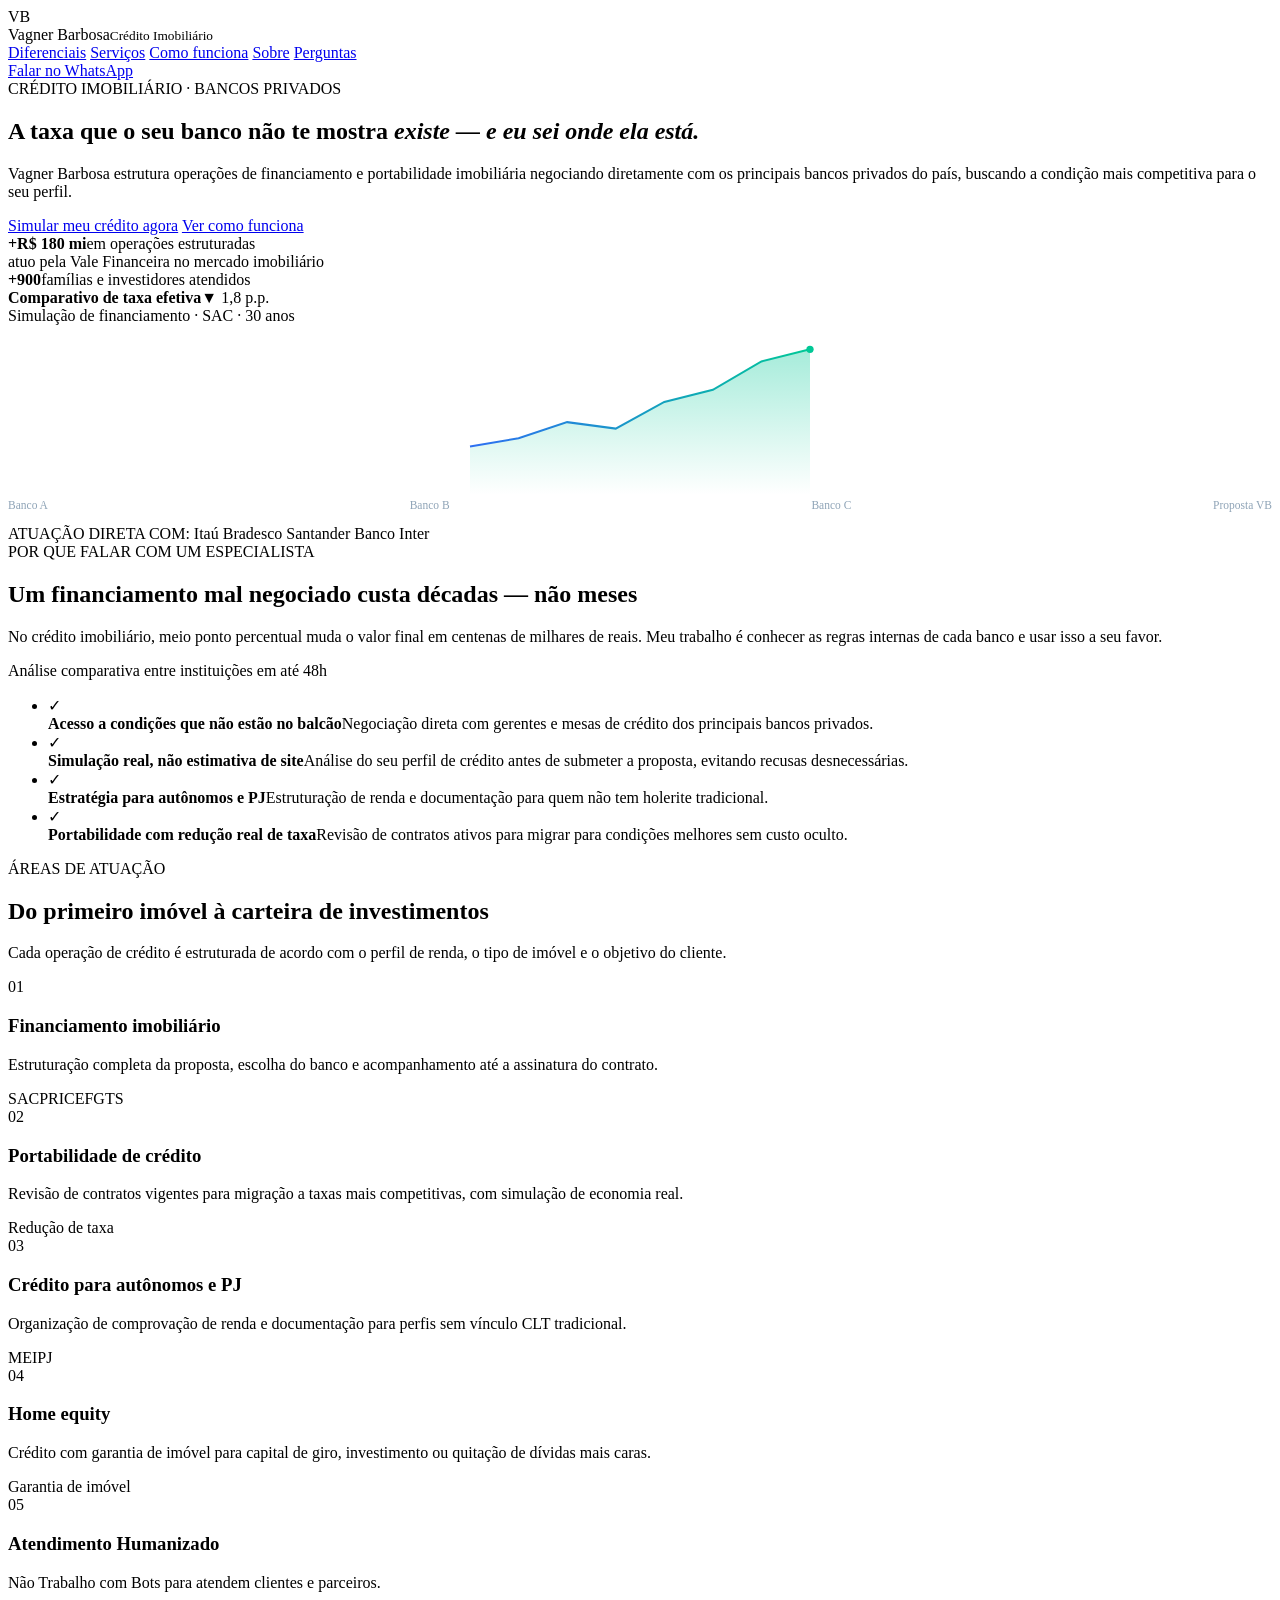
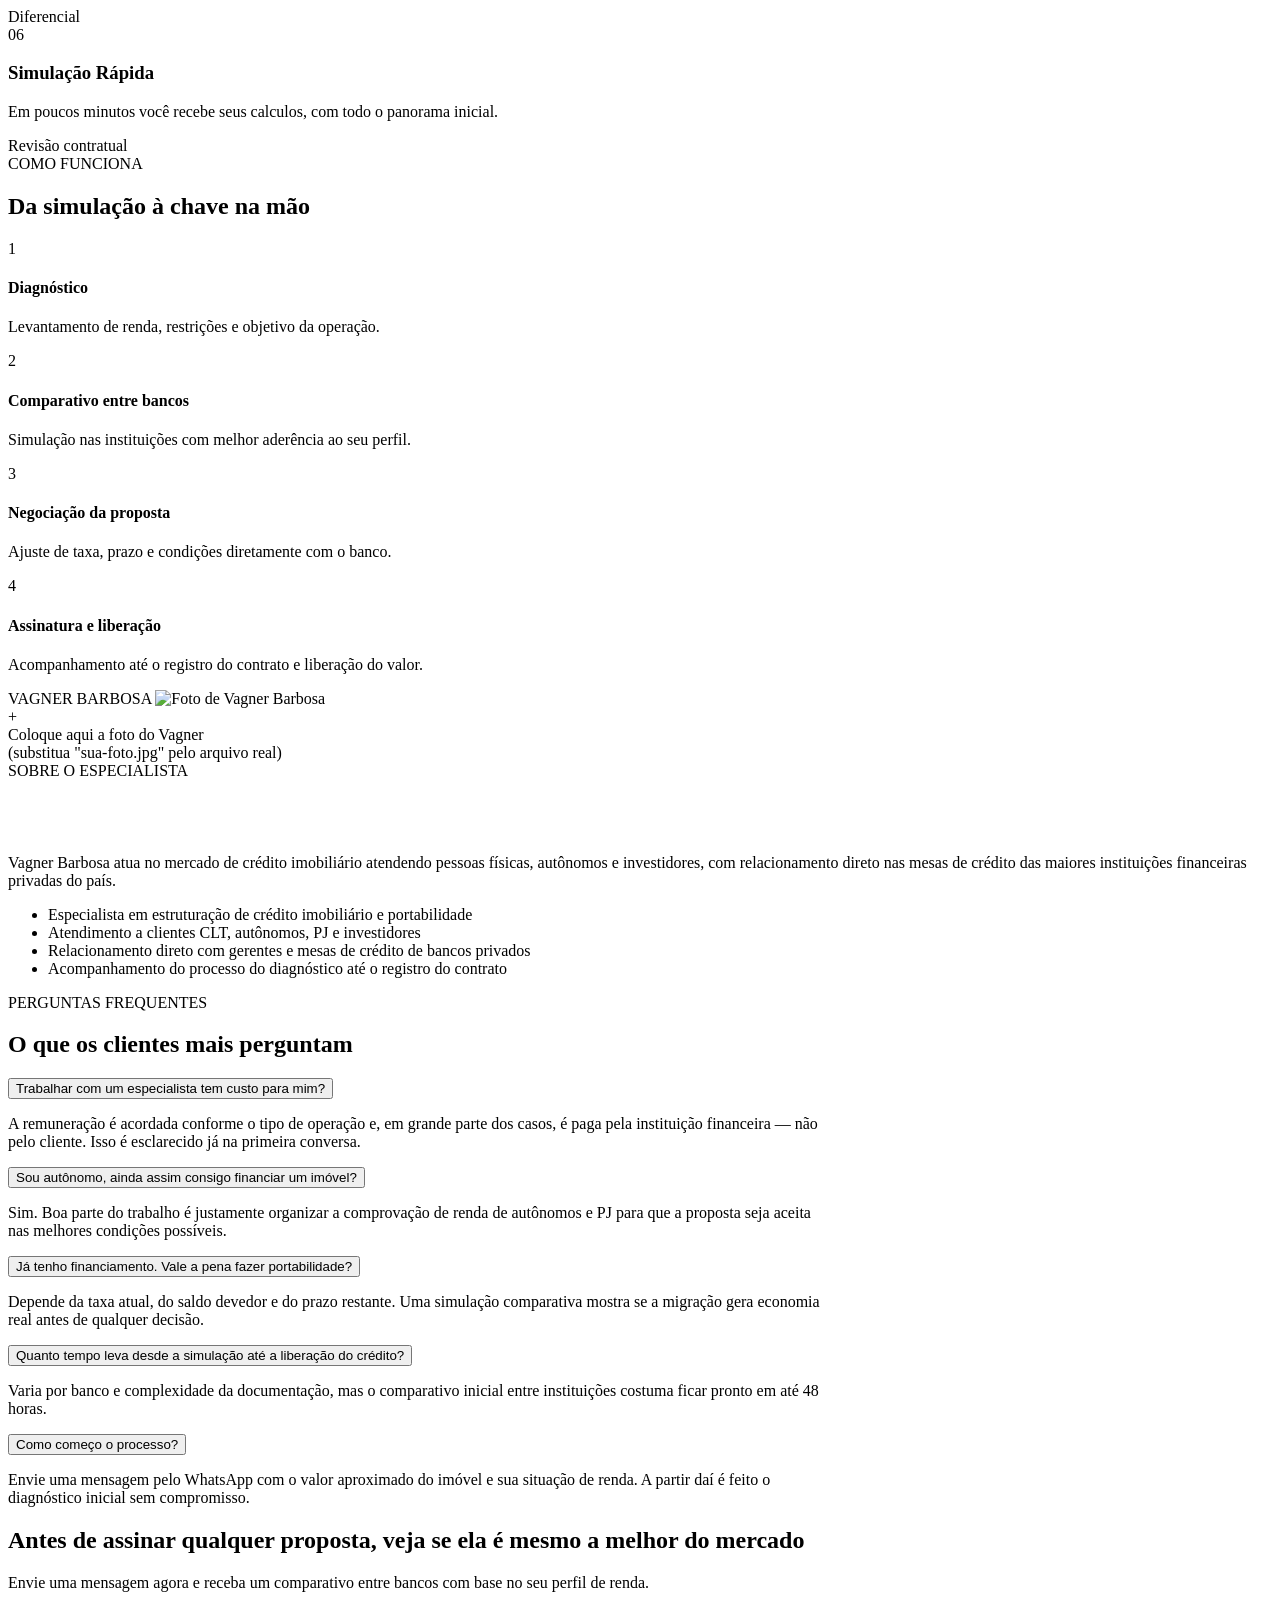
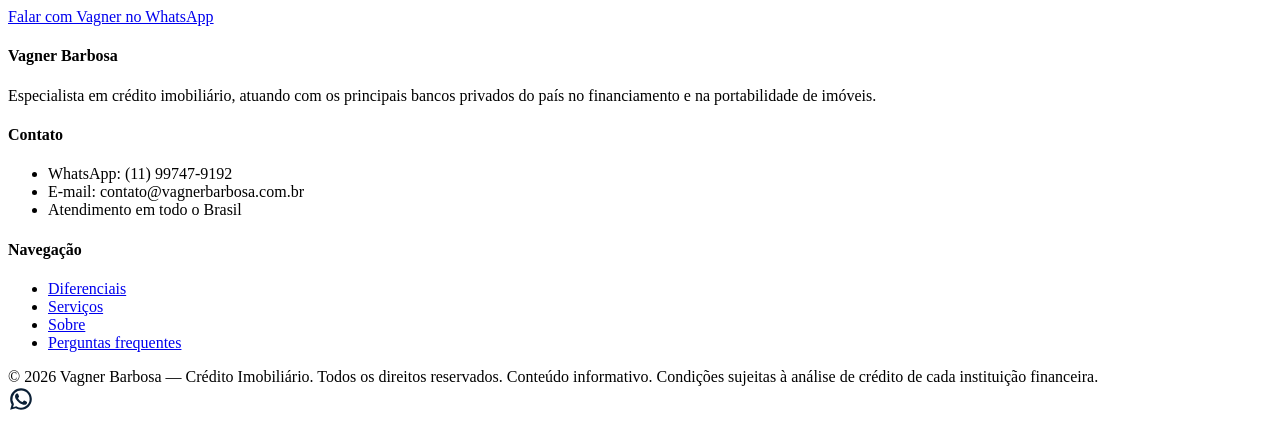
==== vagner-landing-index.html @ 302e8bf1 "first" ====
<!DOCTYPE html>
<html lang="pt-BR">
<head>
<meta charset="UTF-8">
<meta name="viewport" content="width=device-width, initial-scale=1.0">
<title>Vagner Barbosa | Especialista em Crédito Imobiliário</title>
<link rel="preconnect" href="https://fonts.googleapis.com">
<link href="https://fonts.googleapis.com/css2?family=Space+Grotesk:wght@400;500;600;700&family=Inter:wght@400;500;600;700&display=swap" rel="stylesheet">
<script src="script.js"defer></script>
<link rel="stylesheet" href="styles.css">
</head>
<body>

<header>
  <div class="header-inner">
    <div class="brand">
      <div class="brand-mark"><span>VB</span></div>
      <div class="brand-text">Vagner Barbosa<small>Crédito Imobiliário</small></div>
    </div>
    <nav>
      <a href="#diferenciais">Diferenciais</a>
      <a href="#servicos">Serviços</a>
      <a href="#processo">Como funciona</a>
      <a href="#sobre">Sobre</a>
      <a href="#faq">Perguntas</a>
    </nav>
    <a class="header-cta" href="https://wa.me/5512997479292?text=Ol%C3%A1%2C%20quero%20simular%20meu%20cr%C3%A9dito%20imobili%C3%A1rio" target="_blank" rel="noopener">Falar no WhatsApp</a>
  </div>
</header>

<section class="hero">
  <div class="hero-grid">
    <div>
      <div class="eyebrow-line reveal">CRÉDITO IMOBILIÁRIO · BANCOS PRIVADOS</div>
      <h1 class="reveal">A taxa que o seu banco não te mostra <em>existe — e eu sei onde ela está.</em></h1>
      <p class="lede reveal">Vagner Barbosa estrutura operações de financiamento e portabilidade imobiliária negociando diretamente com os principais bancos privados do país, buscando a condição mais competitiva para o seu perfil.</p>
      <div class="hero-ctas reveal">
        <a class="btn-primary" href="https://wa.me/5512997479192?text=Ol%C3%A1%2C%20quero%20simular%20meu%20cr%C3%A9dito%20imobili%C3%A1rio" target="_blank" rel="noopener">Simular meu crédito agora</a>
        <a class="btn-ghost" href="#servicos">Ver como funciona</a>
      </div>
      <div class="hero-stats reveal">
        <div><b>+R$ 180 mi</b><span>em operações estruturadas</span></div>
        <div><span>atuo pela Vale Financeira no mercado imobiliário</span></div>
        <div><b>+900</b><span>famílias e investidores atendidos</span></div>
      </div>
    </div>
    <div>
      <div class="chart-card reveal">
        <div class="chart-card-head"><b>Comparativo de taxa efetiva</b><span>▼ 1,8 p.p.</span></div>
        <div class="chart-sub">Simulação de financiamento · SAC · 30 anos</div>
        <svg viewBox="0 0 420 210" width="100%" height="170" xmlns="http://www.w3.org/2000/svg">
          <defs>
            <linearGradient id="lineFill" x1="0" y1="0" x2="0" y2="1">
              <stop offset="0%" stop-color="#00C896" stop-opacity="0.35"/>
              <stop offset="100%" stop-color="#00C896" stop-opacity="0"/>
            </linearGradient>
            <linearGradient id="lineStroke" x1="0" y1="0" x2="1" y2="0">
              <stop offset="0%" stop-color="#2E6FF2"/>
              <stop offset="100%" stop-color="#00C896"/>
            </linearGradient>
          </defs>
          <g stroke="rgba(255,255,255,0.08)" stroke-width="1">
            <line x1="0" y1="30" x2="420" y2="30"/>
            <line x1="0" y1="70" x2="420" y2="70"/>
            <line x1="0" y1="110" x2="420" y2="110"/>
            <line x1="0" y1="150" x2="420" y2="150"/>
          </g>
          <path d="M0,150 L60,140 L120,120 L180,128 L240,95 L300,80 L360,45 L420,30 L420,210 L0,210 Z" fill="url(#lineFill)"/>
          <path d="M0,150 L60,140 L120,120 L180,128 L240,95 L300,80 L360,45 L420,30" fill="none" stroke="url(#lineStroke)" stroke-width="2.5"/>
          <circle cx="420" cy="30" r="4.5" fill="#00C896"/>
        </svg>
        <div style="display:flex;justify-content:space-between;color:#8FA4B7;font-size:11.5px;padding-bottom:14px;">
          <span>Banco A</span><span>Banco B</span><span>Banco C</span><span>Proposta VB</span>
        </div>
      </div>
    </div>
  </div>
</section>

<div class="bank-strip">
  <div class="wrap">
    <span class="label">ATUAÇÃO DIRETA COM:</span>
    <span class="bank-chip">Itaú</span>
    <span class="bank-chip">Bradesco</span>
    <span class="bank-chip">Santander</span>
    <span class="bank-chip">Banco Inter</span>
  </div>
</div>

<section class="diff-section" id="diferenciais">
  <div class="wrap">
    <div class="section-head reveal">
      <span class="kicker">POR QUE FALAR COM UM ESPECIALISTA</span>
      <h2>Um financiamento mal negociado custa décadas — não meses</h2>
      <p>No crédito imobiliário, meio ponto percentual muda o valor final em centenas de milhares de reais. Meu trabalho é conhecer as regras internas de cada banco e usar isso a seu favor.</p>
    </div>
    <div class="diff-grid">
      <div class="diff-visual reveal">
        <div class="tag">Análise comparativa entre instituições em até 48h</div>
      </div>
      <ul class="checklist">
        <li class="reveal reveal-stagger" style="--i:0">
          <span class="check-ico">✓</span>
          <div><strong>Acesso a condições que não estão no balcão</strong><span>Negociação direta com gerentes e mesas de crédito dos principais bancos privados.</span></div>
        </li>
        <li class="reveal reveal-stagger" style="--i:1">
          <span class="check-ico">✓</span>
          <div><strong>Simulação real, não estimativa de site</strong><span>Análise do seu perfil de crédito antes de submeter a proposta, evitando recusas desnecessárias.</span></div>
        </li>
        <li class="reveal reveal-stagger" style="--i:2">
          <span class="check-ico">✓</span>
          <div><strong>Estratégia para autônomos e PJ</strong><span>Estruturação de renda e documentação para quem não tem holerite tradicional.</span></div>
        </li>
        <li class="reveal reveal-stagger" style="--i:3">
          <span class="check-ico">✓</span>
          <div><strong>Portabilidade com redução real de taxa</strong><span>Revisão de contratos ativos para migrar para condições melhores sem custo oculto.</span></div>
        </li>
      </ul>
    </div>
  </div>
</section>

<section class="services" id="servicos">
  <div class="wrap">
    <div class="section-head reveal">
      <span class="kicker">ÁREAS DE ATUAÇÃO</span>
      <h2>Do primeiro imóvel à carteira de investimentos</h2>
      <p>Cada operação de crédito é estruturada de acordo com o perfil de renda, o tipo de imóvel e o objetivo do cliente.</p>
    </div>
    <div class="services-grid">
      <div class="service-card reveal reveal-stagger" style="--i:0">
        <div class="service-num">01</div>
        <h3>Financiamento imobiliário</h3>
        <p>Estruturação completa da proposta, escolha do banco e acompanhamento até a assinatura do contrato.</p>
        <div class="tags"><span>SAC</span><span>PRICE</span><span>FGTS</span></div>
      </div>
      <div class="service-card reveal reveal-stagger" style="--i:1">
        <div class="service-num">02</div>
        <h3>Portabilidade de crédito</h3>
        <p>Revisão de contratos vigentes para migração a taxas mais competitivas, com simulação de economia real.</p>
        <div class="tags"><span>Redução de taxa</span></div>
      </div>
      <div class="service-card reveal reveal-stagger" style="--i:2">
        <div class="service-num">03</div>
        <h3>Crédito para autônomos e PJ</h3>
        <p>Organização de comprovação de renda e documentação para perfis sem vínculo CLT tradicional.</p>
        <div class="tags"><span>MEI</span><span>PJ</span></div>
      </div>
      <div class="service-card reveal reveal-stagger" style="--i:3">
        <div class="service-num">04</div>
        <h3>Home equity</h3>
        <p>Crédito com garantia de imóvel para capital de giro, investimento ou quitação de dívidas mais caras.</p>
        <div class="tags"><span>Garantia de imóvel</span></div>
      </div>
      <div class="service-card reveal reveal-stagger" style="--i:4">
        <div class="service-num">05</div>
        <h3>Atendimento Humanizado</h3>
        <p>Não Trabalho com Bots para atendem clientes e parceiros.</p>
        <div class="tags"><span>Diferencial</span></div>
      </div>
      <div class="service-card reveal reveal-stagger" style="--i:5">
        <div class="service-num">06</div>
        <h3>Simulação Rápida</h3>
        <p>Em poucos minutos você recebe seus calculos, com todo o panorama inicial.</p>
        <div class="tags"><span>Revisão contratual</span></div>
      </div>
    </div>
  </div>
</section>

<section class="process" id="processo">
  <div class="wrap">
    <div class="section-head reveal">
      <span class="kicker">COMO FUNCIONA</span>
      <h2>Da simulação à chave na mão</h2>
    </div>
    <div class="process-list">
      <div class="process-step reveal reveal-stagger" style="--i:0">
        <div class="dot">1</div>
        <h4>Diagnóstico</h4>
        <p>Levantamento de renda, restrições e objetivo da operação.</p>
      </div>
      <div class="process-step reveal reveal-stagger" style="--i:1">
        <div class="dot">2</div>
        <h4>Comparativo entre bancos</h4>
        <p>Simulação nas instituições com melhor aderência ao seu perfil.</p>
      </div>
      <div class="process-step reveal reveal-stagger" style="--i:2">
        <div class="dot">3</div>
        <h4>Negociação da proposta</h4>
        <p>Ajuste de taxa, prazo e condições diretamente com o banco.</p>
      </div>
      <div class="process-step reveal reveal-stagger" style="--i:3">
        <div class="dot">4</div>
        <h4>Assinatura e liberação</h4>
        <p>Acompanhamento até o registro do contrato e liberação do valor.</p>
      </div>
    </div>
  </div>
</section>

<section class="about" id="sobre">
  <div class="wrap about-grid">
    <div class="about-photo reveal" id="photo-slot">
      <span class="frame-tag">VAGNER BARBOSA</span>
      <img src="sua-foto.jpg" alt="Foto de Vagner Barbosa" onerror="this.parentElement.classList.add('no-photo')">
      <div class="placeholder">
        <div class="plus-ico">+</div>
        <span>Coloque aqui a foto do Vagner<br>(substitua "sua-foto.jpg" pelo arquivo real)</span>
      </div>
    </div>
    <div class="reveal">
      <span class="kicker" style="color:var(--teal-300);">SOBRE O ESPECIALISTA</span>
      <h2 style="color:#fff;margin-top:10px;font-size:clamp(24px,3vw,32px);">12 anos estruturando operações de crédito com os principais bancos privados</h2>
      <p class="lede">Vagner Barbosa atua no mercado de crédito imobiliário atendendo pessoas físicas, autônomos e investidores, com relacionamento direto nas mesas de crédito das maiores instituições financeiras privadas do país.</p>
      <ul class="about-credentials">
        <li>Especialista em estruturação de crédito imobiliário e portabilidade</li>
        <li>Atendimento a clientes CLT, autônomos, PJ e investidores</li>
        <li>Relacionamento direto com gerentes e mesas de crédito de bancos privados</li>
        <li>Acompanhamento do processo do diagnóstico até o registro do contrato</li>
      </ul>
    </div>
  </div>
</section>

<section class="faq" id="faq">
  <div class="wrap" style="max-width:820px;">
    <div class="section-head reveal" style="max-width:100%;">
      <span class="kicker">PERGUNTAS FREQUENTES</span>
      <h2>O que os clientes mais perguntam</h2>
    </div>
    <div class="faq-list">
      <div class="faq-item open reveal reveal-stagger" style="--i:0">
        <button class="faq-q"><span>Trabalhar com um especialista tem custo para mim?</span><span class="plus"></span></button>
        <div class="faq-a" style="max-height:200px;"><p>A remuneração é acordada conforme o tipo de operação e, em grande parte dos casos, é paga pela instituição financeira — não pelo cliente. Isso é esclarecido já na primeira conversa.</p></div>
      </div>
      <div class="faq-item reveal reveal-stagger" style="--i:1">
        <button class="faq-q"><span>Sou autônomo, ainda assim consigo financiar um imóvel?</span><span class="plus"></span></button>
        <div class="faq-a"><p>Sim. Boa parte do trabalho é justamente organizar a comprovação de renda de autônomos e PJ para que a proposta seja aceita nas melhores condições possíveis.</p></div>
      </div>
      <div class="faq-item reveal reveal-stagger" style="--i:2">
        <button class="faq-q"><span>Já tenho financiamento. Vale a pena fazer portabilidade?</span><span class="plus"></span></button>
        <div class="faq-a"><p>Depende da taxa atual, do saldo devedor e do prazo restante. Uma simulação comparativa mostra se a migração gera economia real antes de qualquer decisão.</p></div>
      </div>
      <div class="faq-item reveal reveal-stagger" style="--i:3">
        <button class="faq-q"><span>Quanto tempo leva desde a simulação até a liberação do crédito?</span><span class="plus"></span></button>
        <div class="faq-a"><p>Varia por banco e complexidade da documentação, mas o comparativo inicial entre instituições costuma ficar pronto em até 48 horas.</p></div>
      </div>
      <div class="faq-item reveal reveal-stagger" style="--i:4">
        <button class="faq-q"><span>Como começo o processo?</span><span class="plus"></span></button>
        <div class="faq-a"><p>Envie uma mensagem pelo WhatsApp com o valor aproximado do imóvel e sua situação de renda. A partir daí é feito o diagnóstico inicial sem compromisso.</p></div>
      </div>
    </div>
  </div>
</section>

<section class="final-cta">
  <div class="wrap">
    <h2 class="reveal">Antes de assinar qualquer proposta, veja se ela é mesmo a melhor do mercado</h2>
    <p class="reveal">Envie uma mensagem agora e receba um comparativo entre bancos com base no seu perfil de renda.</p>
    <a class="btn-primary reveal" href="https://wa.me/5512997479192?text=Ol%C3%A1%2C%20quero%20simular%20meu%20cr%C3%A9dito%20imobili%C3%A1rio" target="_blank" rel="noopener">Falar com Vagner no WhatsApp</a>
  </div>
</section>

<footer>
  <div class="wrap">
    <div class="footer-grid">
      <div>
        <h4>Vagner Barbosa</h4>
        <p>Especialista em crédito imobiliário, atuando com os principais bancos privados do país no financiamento e na portabilidade de imóveis.</p>
      </div>
      <div>
        <h4>Contato</h4>
        <ul>
          <li>WhatsApp: (11) 99747-9192</li>
          <li>E-mail: contato@vagnerbarbosa.com.br</li>
          <li>Atendimento em todo o Brasil</li>
        </ul>
      </div>
      <div>
        <h4>Navegação</h4>
        <ul>
          <li><a href="#diferenciais">Diferenciais</a></li>
          <li><a href="#servicos">Serviços</a></li>
          <li><a href="#sobre">Sobre</a></li>
          <li><a href="#faq">Perguntas frequentes</a></li>
        </ul>
      </div>
    </div>
    <div class="footer-bottom">
      <span>© 2026 Vagner Barbosa — Crédito Imobiliário. Todos os direitos reservados.</span>
      <span>Conteúdo informativo. Condições sujeitas à análise de crédito de cada instituição financeira.</span>
    </div>
  </div>
</footer>

<a class="float-wpp" href="https://wa.me/5512997479192?text=Ol%C3%A1%2C%20quero%20simular%20meu%20cr%C3%A9dito%20imobili%C3%A1rio" target="_blank" rel="noopener" aria-label="Falar no WhatsApp">
  <svg width="26" height="26" viewBox="0 0 24 24" fill="none"><path d="M12 2C6.48 2 2 6.48 2 12c0 1.86.5 3.6 1.38 5.1L2 22l5.05-1.35A9.94 9.94 0 0 0 12 22c5.52 0 10-4.48 10-10S17.52 2 12 2Zm0 18a7.9 7.9 0 0 1-4.03-1.1l-.29-.17-3 .8.8-2.92-.19-.3A7.95 7.95 0 1 1 12 20Z" fill="#0B2036"/><path d="M17 14.3c-.27-.14-1.6-.79-1.85-.88-.25-.09-.43-.14-.61.14-.18.27-.7.88-.86 1.06-.16.18-.32.2-.59.07-.27-.14-1.15-.42-2.19-1.35-.81-.72-1.36-1.61-1.52-1.88-.16-.27-.02-.42.12-.55.12-.12.27-.32.4-.48.14-.16.18-.27.27-.45.09-.18.05-.34-.02-.48-.07-.14-.61-1.47-.84-2.01-.22-.53-.44-.46-.61-.47h-.52c-.18 0-.48.07-.73.34-.25.27-.96.94-.96 2.29 0 1.35.98 2.66 1.12 2.84.14.18 1.93 2.95 4.68 4.14.65.28 1.16.45 1.56.58.66.21 1.25.18 1.72.11.53-.08 1.6-.65 1.83-1.28.23-.63.23-1.17.16-1.28-.07-.11-.25-.18-.52-.32Z" fill="#0B2036"/></svg>
</a>



</body>
</html>
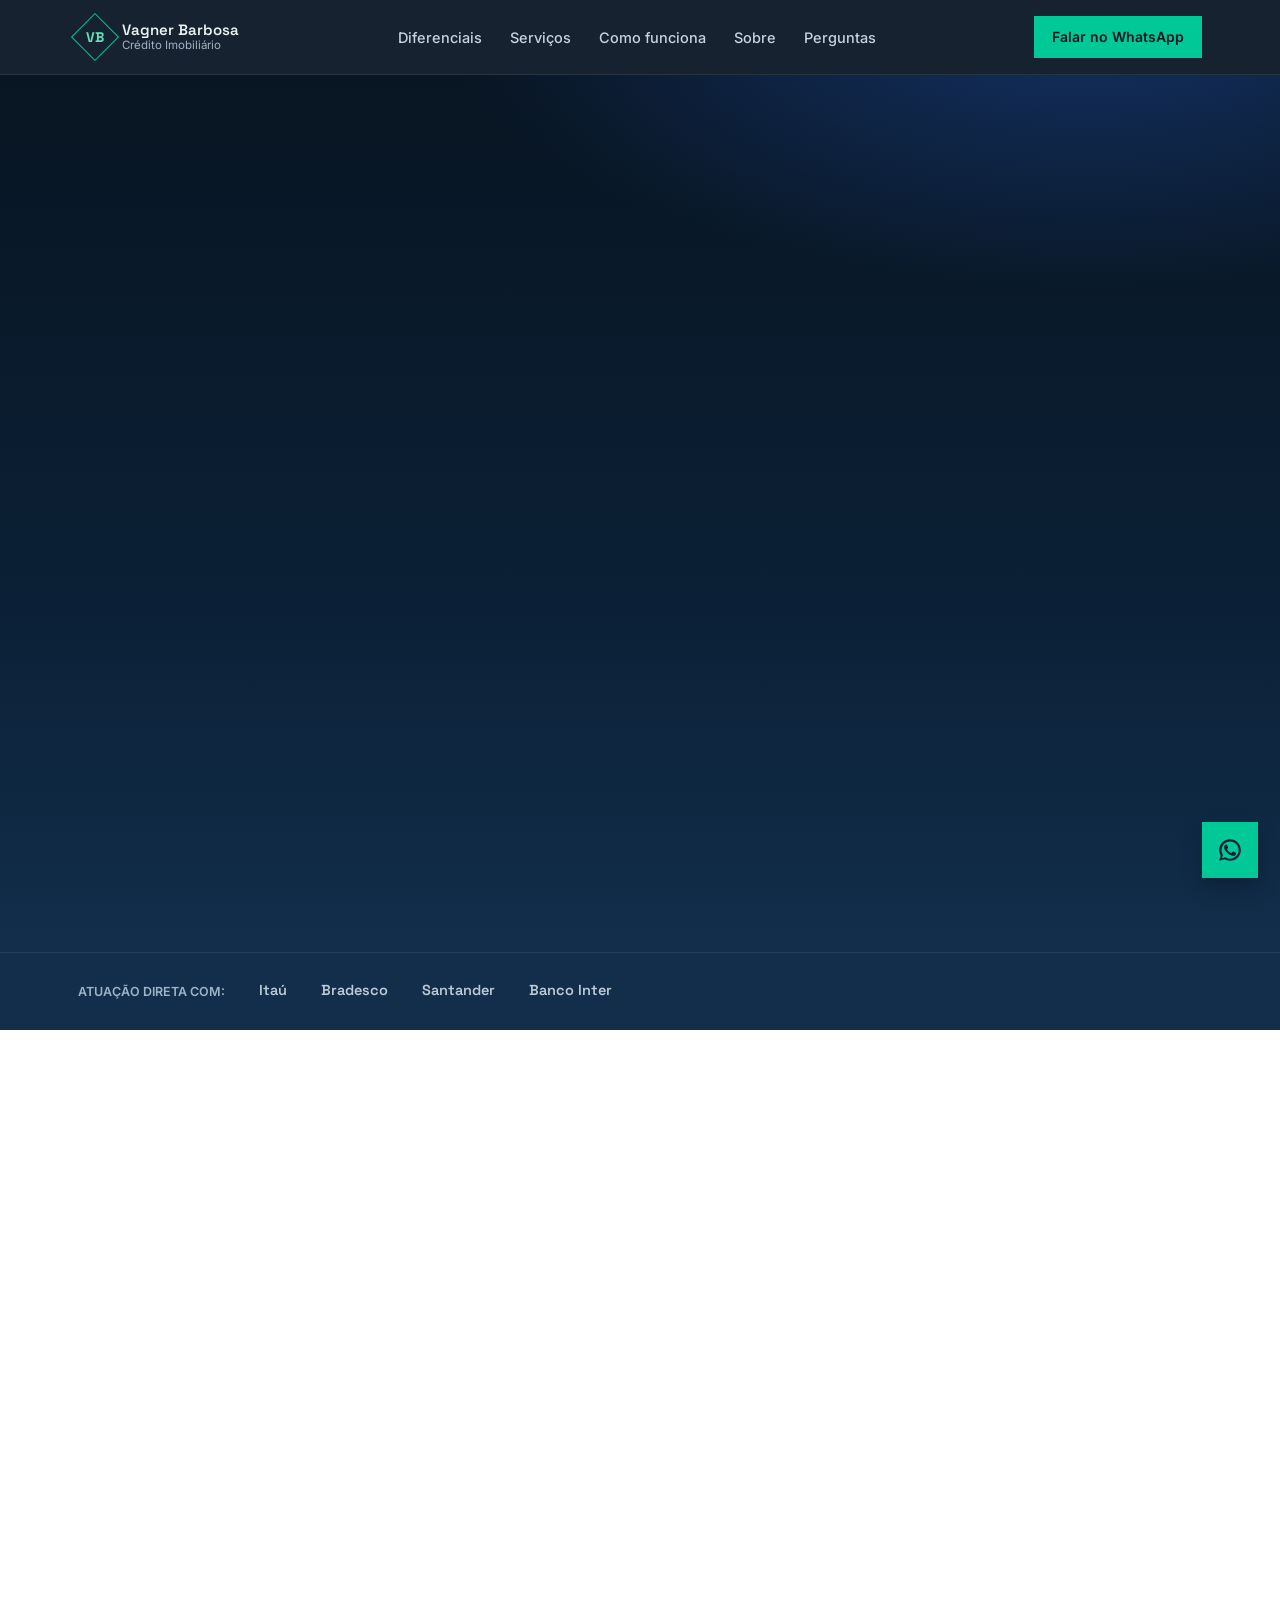
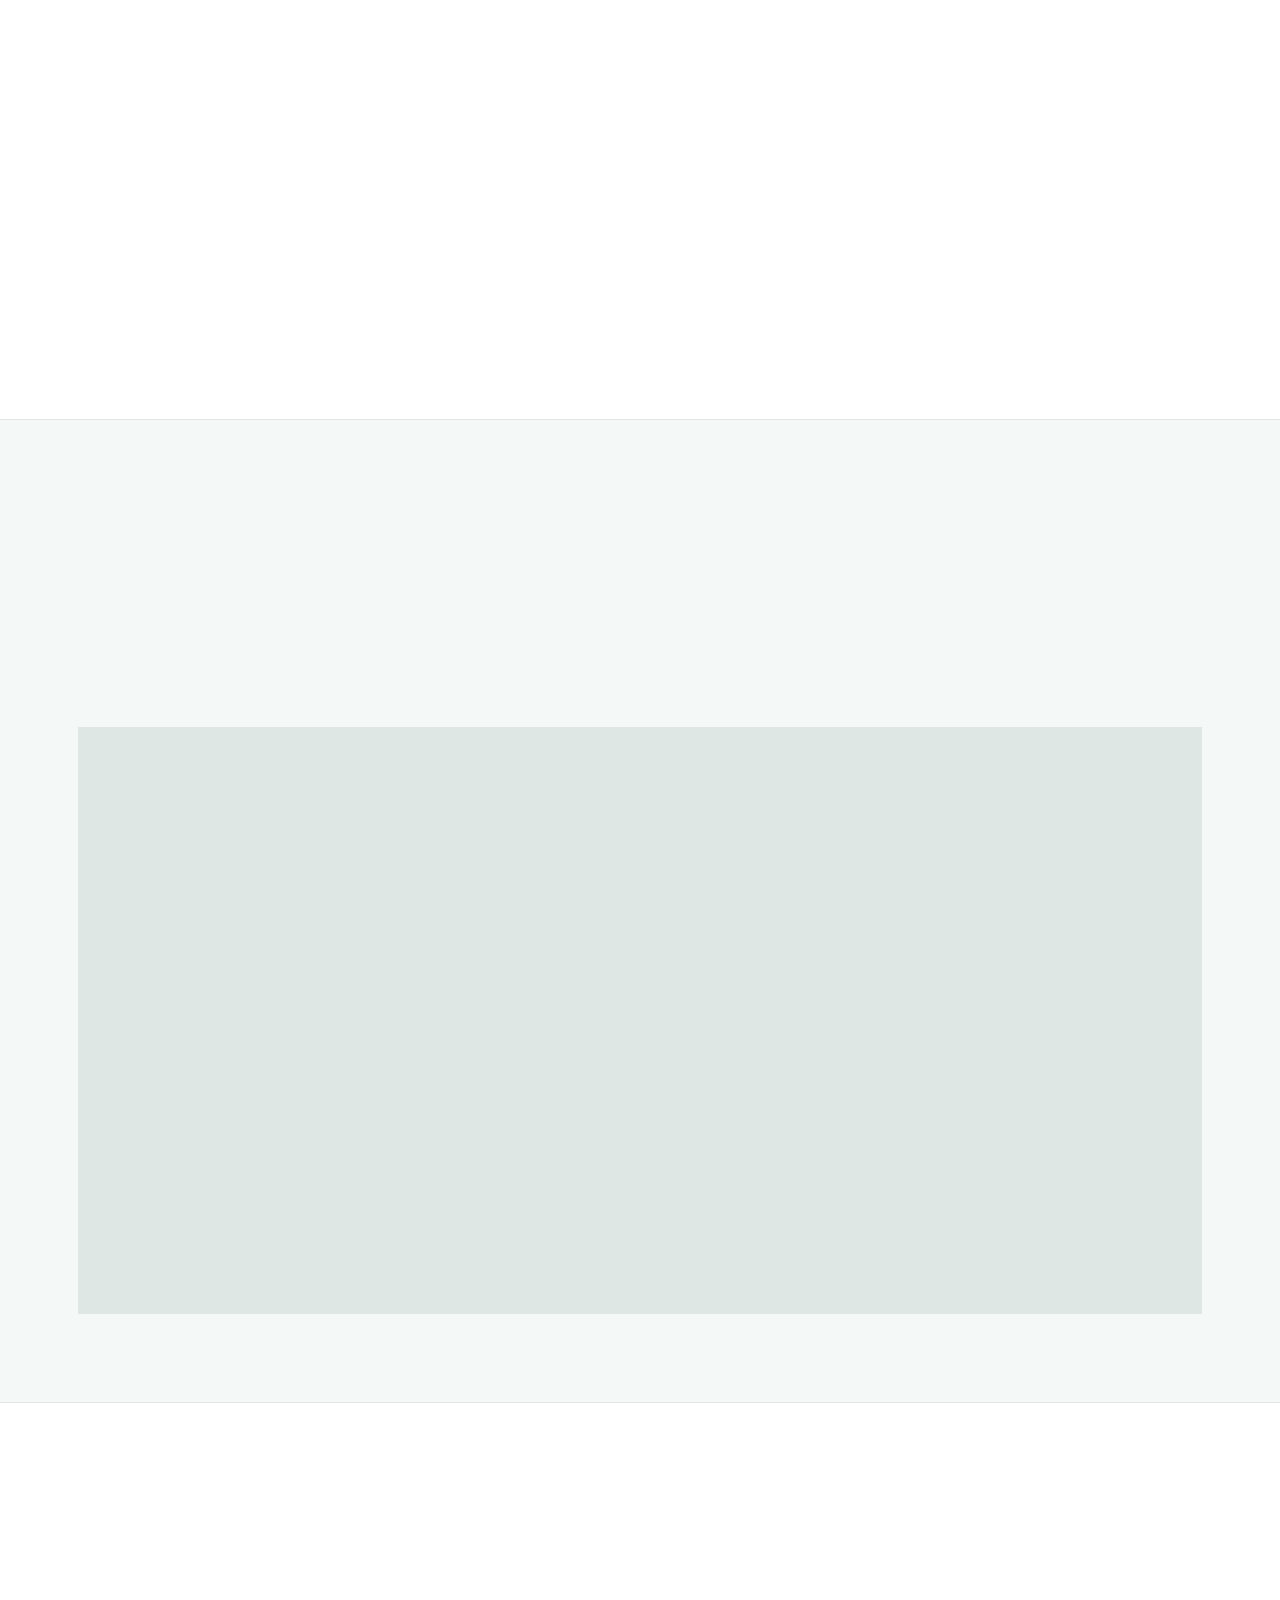
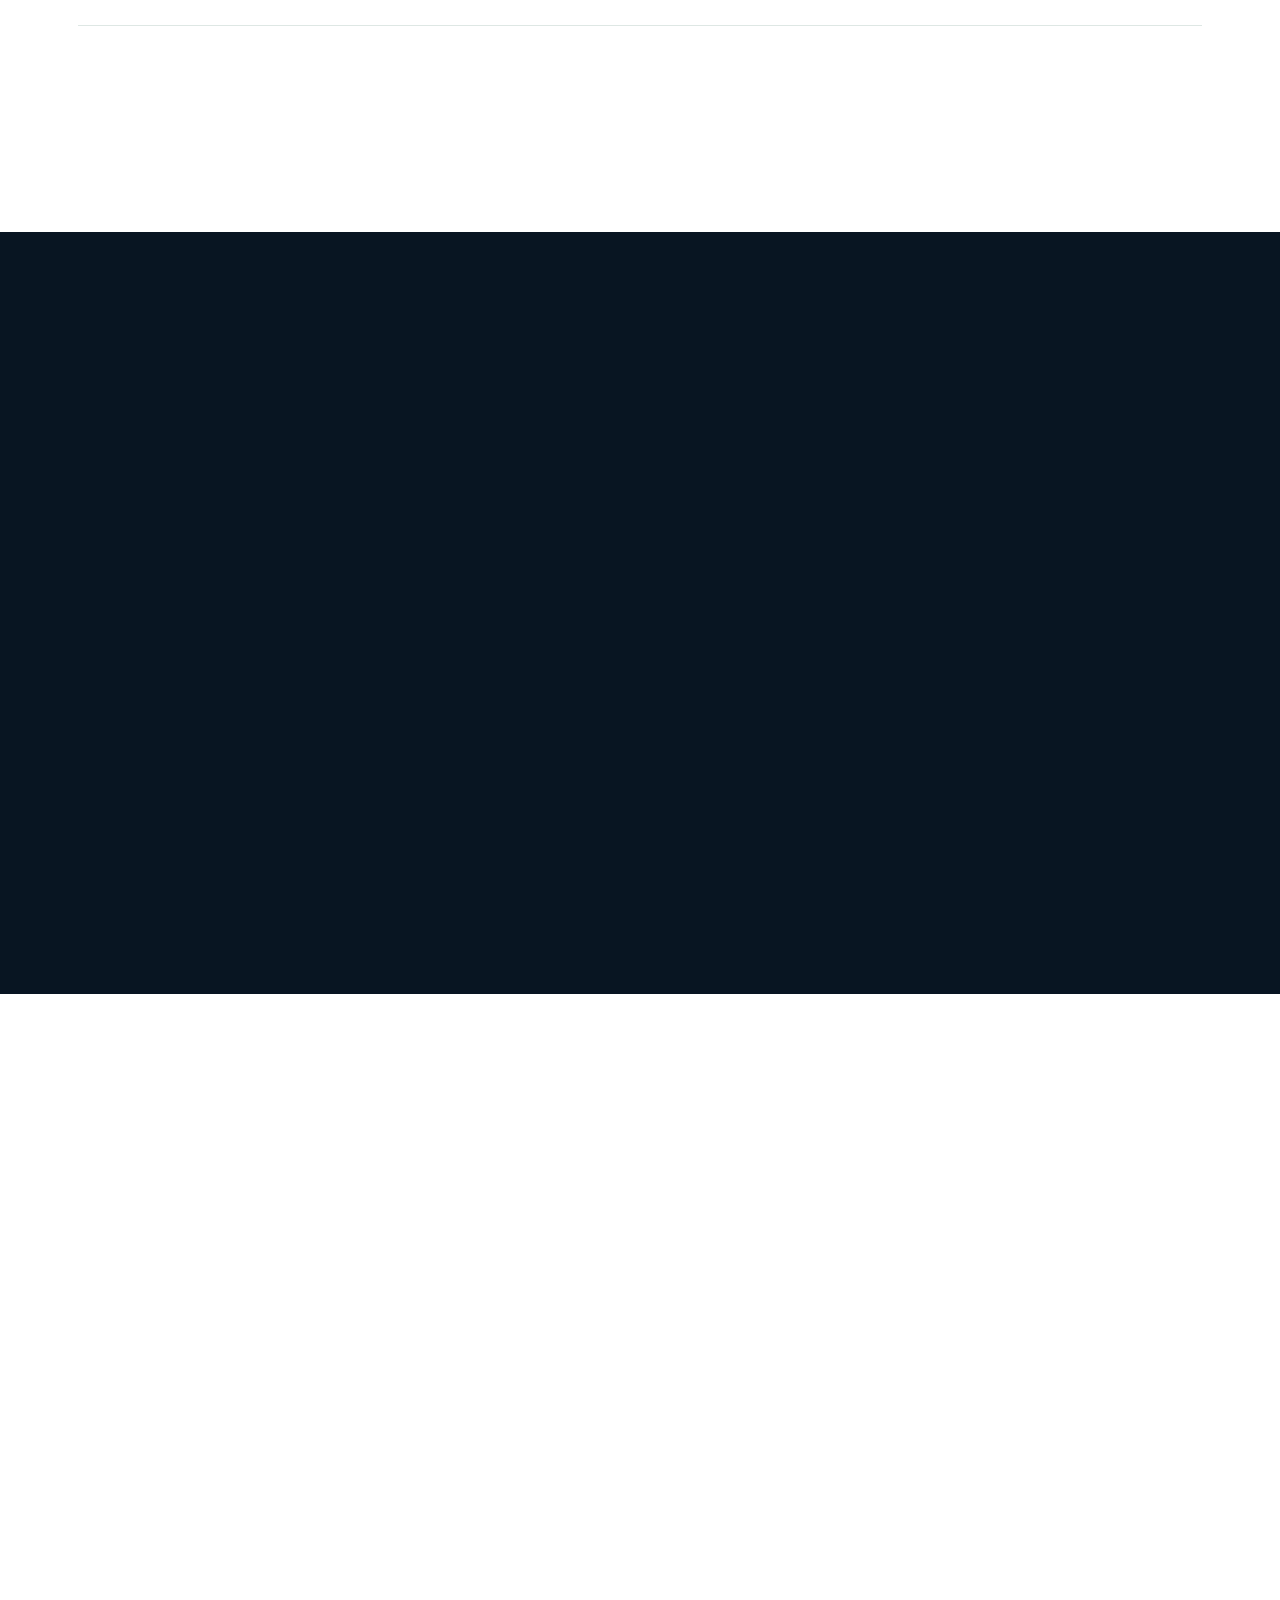
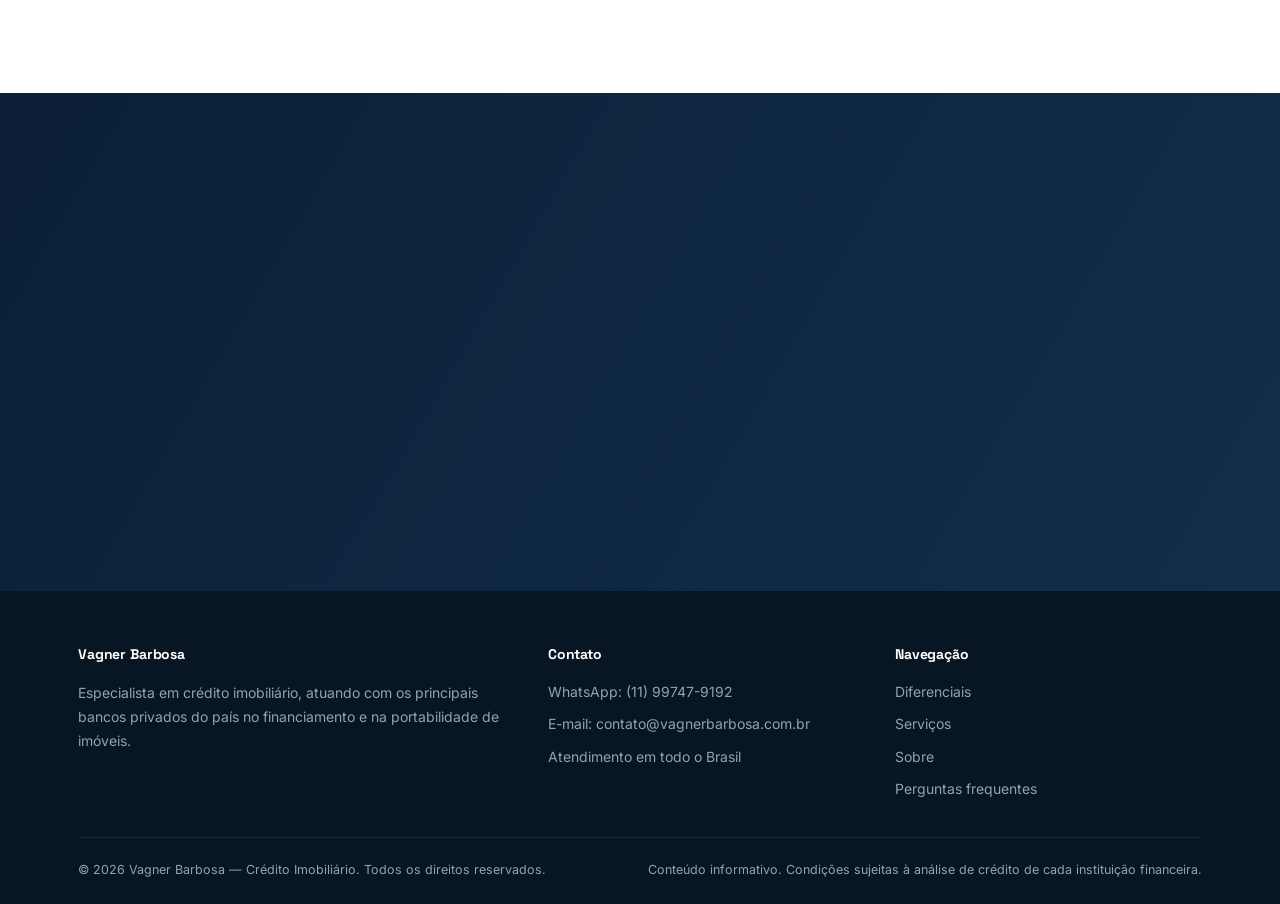
==== commit cec4fd00: "Update vagner-landing-index.html Links css e html" ====
--- a/vagner-landing-index.html
+++ b/vagner-landing-index.html
@@ -6,8 +6,8 @@
 <title>Vagner Barbosa | Especialista em Crédito Imobiliário</title>
 <link rel="preconnect" href="https://fonts.googleapis.com">
 <link href="https://fonts.googleapis.com/css2?family=Space+Grotesk:wght@400;500;600;700&family=Inter:wght@400;500;600;700&display=swap" rel="stylesheet">
-<script src="script.js"defer></script>
-<link rel="stylesheet" href="styles.css">
+<script src="vagner-landing-script.js"></script>
+<link rel="stylesheet" href="vagner-landing-styles.css">
 </head>
 <body>
 
--- a/vagner-landing-styles.css
+++ b/vagner-landing-styles.css
@@ -0,0 +1,299 @@
+  :root{
+    --navy-950:#081522;
+    --navy-900:#0B2036;
+    --navy-800:#122E4B;
+    --blue-500:#2E6FF2;
+    --blue-300:#7CA6FF;
+    --teal-500:#00C896;
+    --teal-300:#5FE3BE;
+    --bg:#F4F8F7;
+    --paper:#FFFFFF;
+    --ink:#0E1B2A;
+    --muted:#54677A;
+    --line:#DEE7E4;
+    --radius-s:2px;
+    --maxw:1180px;
+  }
+  *{box-sizing:border-box;}
+  html{scroll-behavior:smooth;}
+  body{
+    margin:0;
+    background:var(--bg);
+    color:var(--ink);
+    font-family:'Inter',sans-serif;
+    font-size:16px;
+    line-height:1.6;
+    -webkit-font-smoothing:antialiased;
+  }
+  h1,h2,h3,h4{
+    font-family:'Space Grotesk',sans-serif;
+    margin:0;
+    letter-spacing:-0.01em;
+    color:var(--navy-950);
+  }
+  a{color:inherit;text-decoration:none;}
+  img{max-width:100%;display:block;}
+  .wrap{max-width:var(--maxw);margin:0 auto;padding:0 28px;}
+  section{position:relative;}
+  .visually-hidden{position:absolute;width:1px;height:1px;overflow:hidden;clip:rect(0,0,0,0);}
+
+  /* ---------- HEADER ---------- */
+  header{
+    position:sticky;top:0;z-index:50;
+    background:rgba(8,21,34,0.94);
+    backdrop-filter:blur(6px);
+    border-bottom:1px solid rgba(255,255,255,0.08);
+  }
+  .header-inner{
+    max-width:var(--maxw);margin:0 auto;padding:16px 28px;
+    display:flex;align-items:center;justify-content:space-between;gap:24px;
+  }
+  .brand{display:flex;align-items:center;gap:10px;}
+  .brand-mark{
+    width:34px;height:34px;border:1.5px solid var(--teal-500);
+    display:flex;align-items:center;justify-content:center;
+    font-family:'Space Grotesk';font-weight:700;color:var(--teal-300);font-size:14px;
+    transform:rotate(45deg);
+  }
+  .brand-mark span{transform:rotate(-45deg);}
+  .brand-text{color:#EAF2F0;font-family:'Space Grotesk';font-weight:600;font-size:15px;line-height:1.2;}
+  .brand-text small{display:block;font-family:'Inter';font-weight:400;font-size:11.5px;color:#9FB3C4;}
+  nav{display:flex;gap:28px;}
+  nav a{color:#C6D3DE;font-size:14.5px;font-weight:500;transition:color .15s;}
+  nav a:hover{color:var(--teal-300);}
+  .header-cta{
+    display:flex;align-items:center;gap:10px;
+    background:var(--teal-500);color:var(--navy-950);
+    padding:10px 18px;font-weight:600;font-size:14px;
+    border:none;white-space:nowrap;
+  }
+  @media (max-width:860px){ nav{display:none;} }
+
+  /* ---------- HERO ---------- */
+  .hero{
+    background:
+      radial-gradient(1100px 500px at 85% -10%, rgba(46,111,242,0.35), transparent 60%),
+      linear-gradient(180deg, var(--navy-950), var(--navy-900) 60%, var(--navy-800));
+    color:#fff;
+    overflow:hidden;
+    padding:76px 0 0;
+  }
+  .hero-grid{
+    display:grid;grid-template-columns:1.05fr 0.95fr;gap:40px;align-items:center;
+    max-width:var(--maxw);margin:0 auto;padding:0 28px 60px;
+  }
+  .eyebrow-line{
+    display:flex;align-items:center;gap:10px;margin-bottom:22px;color:var(--teal-300);
+    font-size:13px;font-weight:600;letter-spacing:.02em;
+  }
+  .eyebrow-line::before{content:"";width:26px;height:1px;background:var(--teal-300);}
+  .hero h1{
+    font-size:clamp(34px,4.4vw,52px);
+    line-height:1.08;
+    color:#fff;
+    max-width:640px;
+  }
+  .hero h1 em{
+    font-style:normal;
+    background:linear-gradient(90deg,var(--teal-300),var(--blue-300));
+    -webkit-background-clip:text;background-clip:text;color:transparent;
+  }
+  .hero p.lede{
+    margin-top:22px;color:#B9CADA;font-size:17.5px;max-width:520px;
+  }
+  .hero-ctas{display:flex;gap:14px;margin-top:34px;flex-wrap:wrap;}
+  .btn-primary{
+    background:var(--teal-500);color:var(--navy-950);
+    padding:15px 26px;font-weight:600;font-size:15px;border:1px solid var(--teal-500);
+    display:inline-flex;align-items:center;gap:10px;transition:transform .15s, background .15s;
+  }
+  .btn-primary:hover{background:var(--teal-300);transform:translateY(-1px);}
+  .btn-ghost{
+    padding:15px 22px;font-weight:600;font-size:15px;color:#EAF2F0;
+    border:1px solid rgba(255,255,255,0.25);display:inline-flex;align-items:center;gap:8px;
+  }
+  .btn-ghost:hover{border-color:var(--teal-300);color:var(--teal-300);}
+  .hero-stats{
+    display:flex;gap:34px;margin-top:52px;padding-top:28px;border-top:1px solid rgba(255,255,255,0.12);
+    max-width:560px;flex-wrap:wrap;
+  }
+  .hero-stats div b{
+    display:block;font-family:'Space Grotesk';font-size:26px;color:#fff;
+  }
+  .hero-stats div span{font-size:12.5px;color:#93A8BB;}
+
+  /* chart visual */
+  .chart-card{
+    background:rgba(255,255,255,0.045);
+    border:1px solid rgba(255,255,255,0.12);
+    padding:22px 22px 10px;
+  }
+  .chart-card-head{display:flex;justify-content:space-between;align-items:baseline;margin-bottom:6px;}
+  .chart-card-head b{font-family:'Space Grotesk';color:#fff;font-size:14px;}
+  .chart-card-head span{color:var(--teal-300);font-size:13px;font-weight:600;}
+  .chart-sub{color:#8FA4B7;font-size:12px;margin-bottom:10px;}
+
+  /* ---------- BANK STRIP ---------- */
+  .bank-strip{background:var(--navy-800);border-top:1px solid rgba(255,255,255,0.08);}
+  .bank-strip .wrap{
+    display:flex;align-items:center;gap:34px;flex-wrap:wrap;padding:20px 28px;
+  }
+  .bank-strip .label{color:#9FB3C4;font-size:12.5px;font-weight:600;white-space:nowrap;}
+  .bank-chip{
+    color:#DCE6EE;font-family:'Space Grotesk';font-weight:600;font-size:14.5px;
+    padding:6px 0;border-bottom:2px solid transparent;opacity:.85;
+  }
+
+  /* ---------- SECTION HEADS ---------- */
+  .section-head{max-width:600px;margin-bottom:44px;}
+  .section-head .kicker{color:var(--teal-500);font-weight:700;font-size:12.5px;margin-bottom:12px;display:block;}
+  .section-head h2{font-size:clamp(26px,3vw,34px);line-height:1.15;}
+  .section-head p{color:var(--muted);margin-top:14px;font-size:16px;}
+
+  /* ---------- DIFERENCIAIS (checklist like reference) ---------- */
+  .diff-section{padding:88px 0;background:var(--paper);}
+  .diff-grid{display:grid;grid-template-columns:0.85fr 1.15fr;gap:56px;align-items:center;}
+  .diff-visual{
+    aspect-ratio:4/5;background:linear-gradient(160deg,var(--navy-900),var(--navy-800));
+    position:relative;overflow:hidden;border:1px solid var(--line);
+  }
+  .diff-visual .tag{
+    position:absolute;bottom:20px;left:20px;background:var(--paper);color:var(--navy-950);
+    padding:12px 16px;font-family:'Space Grotesk';font-weight:600;font-size:13.5px;
+    border-left:3px solid var(--teal-500);max-width:78%;
+  }
+  .checklist{list-style:none;margin:0;padding:0;}
+  .checklist li{
+    display:flex;gap:16px;padding:20px 0;border-bottom:1px solid var(--line);
+  }
+  .checklist li:first-child{padding-top:0;}
+  .check-ico{
+    flex:none;width:26px;height:26px;border:1.5px solid var(--teal-500);color:var(--teal-500);
+    display:flex;align-items:center;justify-content:center;font-size:14px;font-weight:700;
+    margin-top:2px;
+  }
+  .checklist strong{display:block;font-family:'Space Grotesk';font-size:16.5px;color:var(--navy-950);margin-bottom:4px;}
+  .checklist span{color:var(--muted);font-size:14.5px;}
+
+  /* ---------- SERVICES ---------- */
+  .services{padding:88px 0;background:var(--bg);border-top:1px solid var(--line);border-bottom:1px solid var(--line);}
+  .services-grid{display:grid;grid-template-columns:repeat(3,1fr);gap:1px;background:var(--line);border:1px solid var(--line);}
+  .service-card{background:var(--paper);padding:34px 28px;min-height:220px;display:flex;flex-direction:column;}
+  .service-num{font-family:'Space Grotesk';color:var(--line);font-size:34px;font-weight:700;margin-bottom:18px;}
+  .service-card h3{font-size:18.5px;margin-bottom:10px;}
+  .service-card p{color:var(--muted);font-size:14.5px;margin:0;flex:1;}
+  .service-card .tags{margin-top:16px;display:flex;gap:8px;flex-wrap:wrap;}
+  .service-card .tags span{
+    font-size:11.5px;font-weight:600;color:var(--blue-500);border:1px solid #C9D9F5;padding:3px 8px;
+  }
+  @media (max-width:900px){.services-grid{grid-template-columns:1fr;} .diff-grid{grid-template-columns:1fr;}}
+
+  /* ---------- PROCESS ---------- */
+  .process{padding:88px 0;background:var(--paper);}
+  .process-list{display:grid;grid-template-columns:repeat(4,1fr);gap:0;position:relative;}
+  .process-list::before{
+    content:"";position:absolute;top:19px;left:0;right:0;height:1px;background:var(--line);
+  }
+  .process-step{position:relative;padding-right:20px;}
+  .process-step .dot{
+    width:38px;height:38px;border-radius:50%;background:var(--navy-950);color:var(--teal-300);
+    display:flex;align-items:center;justify-content:center;font-family:'Space Grotesk';font-weight:700;
+    margin-bottom:22px;font-size:14px;position:relative;z-index:1;
+  }
+  .process-step h4{font-size:16px;margin-bottom:8px;}
+  .process-step p{color:var(--muted);font-size:14px;margin:0;}
+  @media (max-width:860px){.process-list{grid-template-columns:1fr;gap:28px;} .process-list::before{display:none;}}
+
+  /* ---------- ABOUT ---------- */
+  .about{padding:96px 0;background:var(--navy-950);color:#fff;}
+  .about-grid{display:grid;grid-template-columns:0.8fr 1.2fr;gap:56px;align-items:center;}
+  .about-credentials{list-style:none;margin:26px 0 0;padding:0;display:grid;gap:14px;}
+  .about-credentials li{display:flex;gap:12px;font-size:14.5px;color:#C6D3DE;align-items:flex-start;}
+  .about-credentials li::before{content:"";width:6px;height:6px;background:var(--teal-500);margin-top:8px;flex:none;}
+  .about p.lede{color:#AEC0D2;font-size:17px;margin-top:18px;max-width:560px;}
+
+  /* ---------- FAQ ---------- */
+  .faq{padding:88px 0;background:var(--paper);}
+  .faq-item{border-bottom:1px solid var(--line);}
+  .faq-item:first-child{border-top:1px solid var(--line);}
+  .faq-q{
+    width:100%;text-align:left;background:none;border:none;cursor:pointer;
+    padding:22px 4px;display:flex;justify-content:space-between;align-items:center;gap:20px;
+    font-family:'Space Grotesk';font-size:16.5px;color:var(--navy-950);font-weight:600;
+  }
+  .faq-q .plus{flex:none;width:22px;height:22px;position:relative;}
+  .faq-q .plus::before,.faq-q .plus::after{
+    content:"";position:absolute;background:var(--navy-950);top:50%;left:50%;transform:translate(-50%,-50%);
+  }
+  .faq-q .plus::before{width:14px;height:2px;}
+  .faq-q .plus::after{width:2px;height:14px;transition:transform .2s;}
+  .faq-item.open .faq-q .plus::after{transform:translate(-50%,-50%) rotate(90deg) scaleY(0);}
+  .faq-a{max-height:0;overflow:hidden;transition:max-height .25s ease;}
+  .faq-a p{color:var(--muted);font-size:15px;padding:0 4px 24px;max-width:680px;margin:0;}
+
+  /* ---------- FINAL CTA ---------- */
+  .final-cta{
+    padding:80px 0;background:linear-gradient(120deg,var(--navy-900),var(--navy-800));color:#fff;
+    text-align:center;
+  }
+  .final-cta h2{color:#fff;font-size:clamp(26px,3.4vw,38px);max-width:680px;margin:0 auto 18px;}
+  .final-cta p{color:#B9CADA;max-width:520px;margin:0 auto 30px;font-size:16px;}
+
+  /* ---------- FOOTER ---------- */
+  footer{background:var(--navy-950);color:#8FA4B7;padding:52px 0 24px;font-size:14px;}
+  .footer-grid{display:grid;grid-template-columns:1.4fr 1fr 1fr;gap:40px;padding-bottom:36px;border-bottom:1px solid rgba(255,255,255,0.08);}
+  .footer-grid h4{color:#fff;font-size:14px;margin-bottom:16px;}
+  .footer-grid p{margin:0 0 16px;line-height:1.7;}
+  .footer-grid ul{list-style:none;margin:0;padding:0;display:grid;gap:10px;}
+  .footer-bottom{padding-top:22px;display:flex;justify-content:space-between;flex-wrap:wrap;gap:10px;font-size:12.5px;}
+  @media (max-width:760px){.footer-grid{grid-template-columns:1fr;} .about-grid{grid-template-columns:1fr;} .hero-grid{grid-template-columns:1fr;}}
+
+  /* ---------- SCROLL REVEAL ---------- */
+  .reveal{
+    opacity:0;
+    transform:translateY(28px);
+    transition:opacity .7s cubic-bezier(.2,.6,.2,1), transform .7s cubic-bezier(.2,.6,.2,1);
+  }
+  .reveal.is-visible{opacity:1;transform:none;}
+  .reveal-stagger.is-visible{transition-delay:calc(var(--i, 0) * 90ms);}
+  @media (prefers-reduced-motion: reduce){
+    .reveal{transition:none;opacity:1;transform:none;}
+  }
+
+  /* ---------- PHOTO SLOT ---------- */
+  .about-photo{
+    aspect-ratio:3/4;position:relative;overflow:hidden;
+    border:1px solid rgba(255,255,255,0.12);
+    background:linear-gradient(150deg,#152C46,#0B2036);
+  }
+  .about-photo img{
+    width:100%;height:100%;object-fit:cover;object-position:center top;
+    position:relative;z-index:1;
+  }
+  .about-photo.no-photo img{display:none;}
+  .about-photo .placeholder{
+    display:none;
+    position:absolute;inset:0;
+    flex-direction:column;align-items:center;justify-content:center;gap:14px;
+    border:1.5px dashed rgba(255,255,255,0.28);
+    margin:10px;
+  }
+  .about-photo.no-photo .placeholder{display:flex;}
+  .about-photo .placeholder .plus-ico{
+    width:44px;height:44px;border-radius:50%;border:1.5px solid var(--teal-300);
+    display:flex;align-items:center;justify-content:center;color:var(--teal-300);font-size:22px;font-weight:300;
+  }
+  .about-photo .placeholder span{color:#9FB3C4;font-size:13px;text-align:center;max-width:70%;line-height:1.5;}
+  .about-photo .frame-tag{
+    position:absolute;top:16px;left:16px;font-size:11px;color:var(--teal-300);
+    border:1px solid rgba(95,227,190,0.4);padding:4px 8px;font-weight:600;z-index:2;
+    background:rgba(8,21,34,0.55);
+  }
+
+  /* WhatsApp floating */
+  .float-wpp{
+    position:fixed;bottom:22px;right:22px;z-index:60;
+    background:var(--teal-500);color:var(--navy-950);width:56px;height:56px;
+    display:flex;align-items:center;justify-content:center;font-weight:700;
+    box-shadow:0 8px 20px rgba(0,0,0,0.25);
+  }
